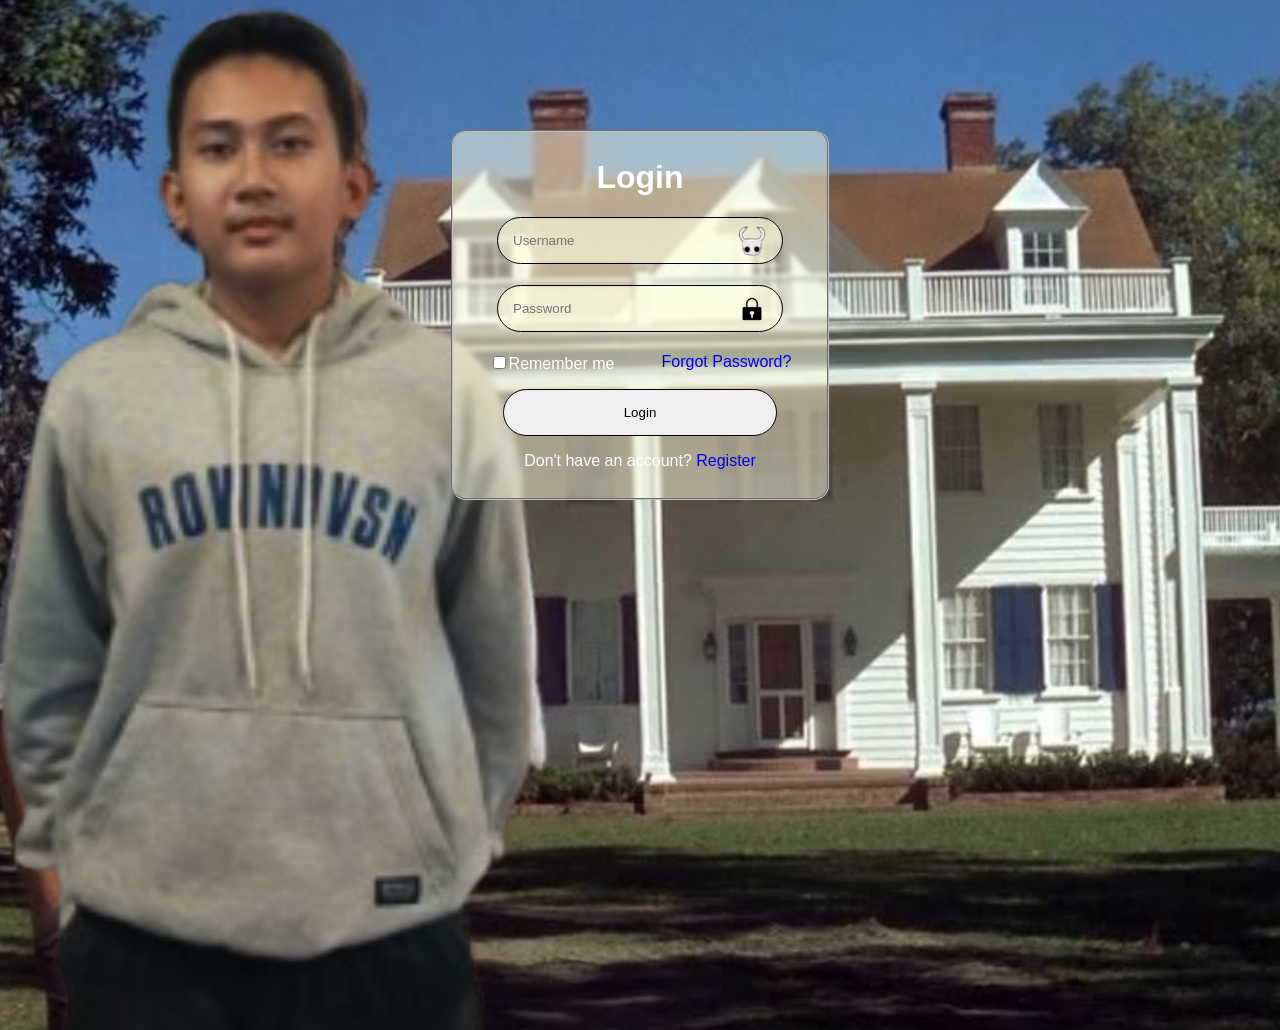
==== webmiftah.html @ 36011140 "test" ====
<!DOCTYPE html>
<html lang="en">
<head>
    <meta charset="UTF-8">
    <meta name="viewport" content="width=device-width, initial-scale=1.0">
    <title>web duo</title>
    <link rel="stylesheet" href="duo.css">
</head>
<body>
    <form action="index.html">
        <fieldset class="container">
            <h1>Login</h1>
            <p>
                <label for="Username"></label>
                <input type="text" name="username" placeholder="Username">
            </p>
            <p>
                <label for="Password"></label>
                <input type="password" name="password" placeholder="Password">
            </p>
            <div class="r">
                <label>
                    <input type="checkbox" name="remember" value="remember" />Remember me
                </label>
                <a href="forgot.html">Forgot Password?</a>
                
            </div>
            <p>
                <input type="submit" name="submit" value="Login">
            </p>
            <div>
                Don't have an account? <a href="register.html">Register</a>
            </div>
        </fieldset>
    </form>
</body>
</html>
---- duo.css ----
.container {
    width: 350px;
    height: 350px;
    margin: 0 auto;
    margin-top: 130px;
    text-align: center;
    background: rgba(255,255,225, 0.5);
    backdrop-filter: blur(2px);
    border-radius: 15px;
    color: white;
}
.r {
    display: flex;
    justify-content: space-around;

}
input[type="text"]
,input[type="password"] {
    padding: 15px;
    border-radius: 35px;
    padding-right:100px;
    margin-bottom: 5px;
    border: 0.2px solid black;
    background: rgba(255,255,225, 0.2);
    backdrop-filter: blur(2px);
    box-sizing: border-box; 
}
input[type="submit"]{
    padding: 15px 120px;
    border: 0.2px solid black;
    border-radius: 35px;
    box-sizing: border-box; 
    cursor: pointer;
}
body {
    font-family: "Helvetica";
    background-image: url(image/atahdomisili.png);
    background-repeat: no-repeat;
    background-size: cover;
    background-position: center;
    margin: 0;
    height: 100vh;
}
a {
    text-decoration: none;
}
input[type="text"] {
    background-image: url(image/logoo1.png);
    background-size: 30px;
    background-repeat: no-repeat;
    background-position: right 15px center;/* Ganti dengan nama file ikonmu */
}
input[type="password"] {
    background-image: url(image/borgol.png); 
    background-size: 30px;
    background-repeat: no-repeat;
    background-position: right 15px center;/* Ganti dengan nama file ikonmu */
}
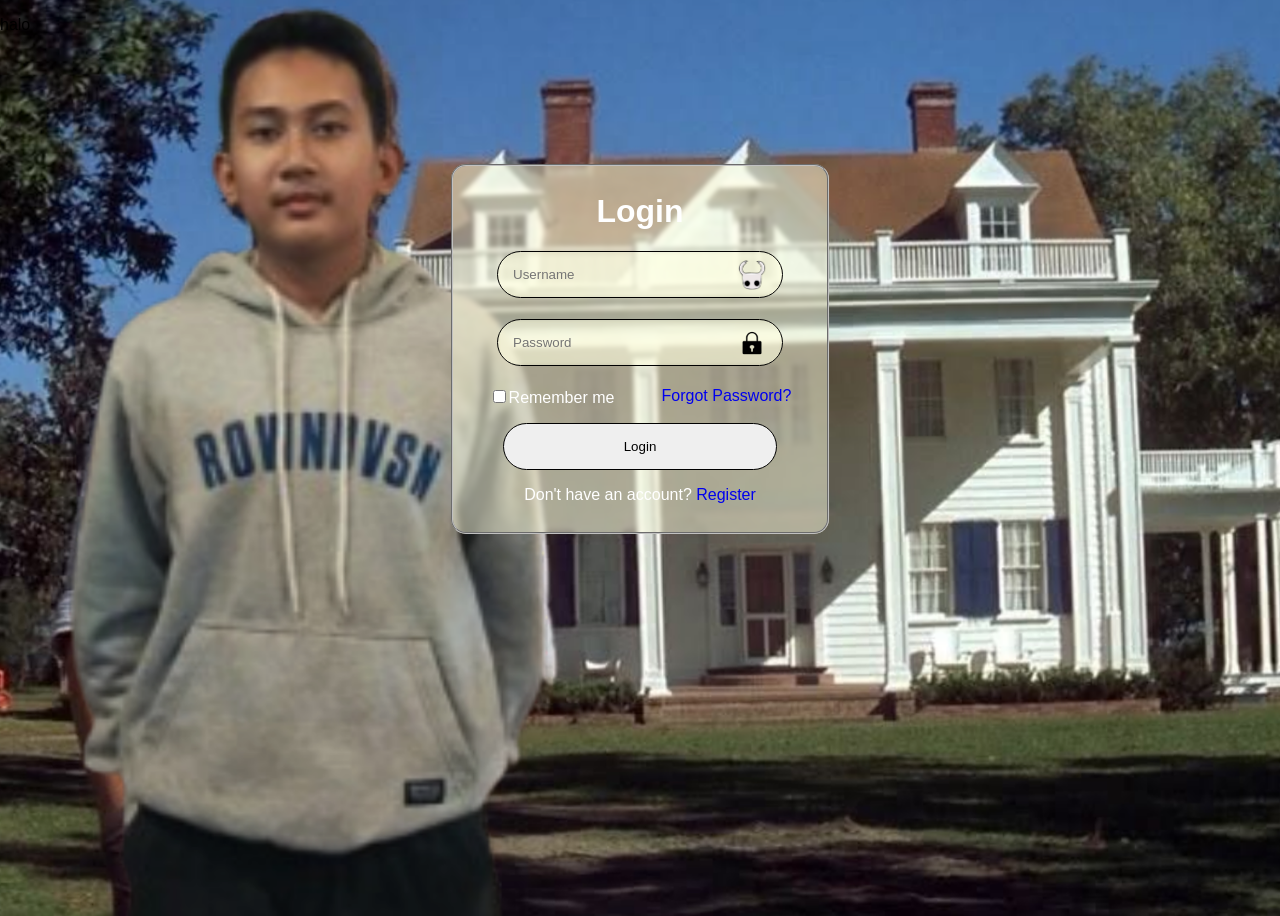
==== commit 7ec42c1e: "p" ====
--- a/webmiftah.html
+++ b/webmiftah.html
@@ -7,6 +7,8 @@
     <link rel="stylesheet" href="duo.css">
 </head>
 <body>
+    <p>halo</p>
+        
     <form action="index.html">
         <fieldset class="container">
             <h1>Login</h1>
